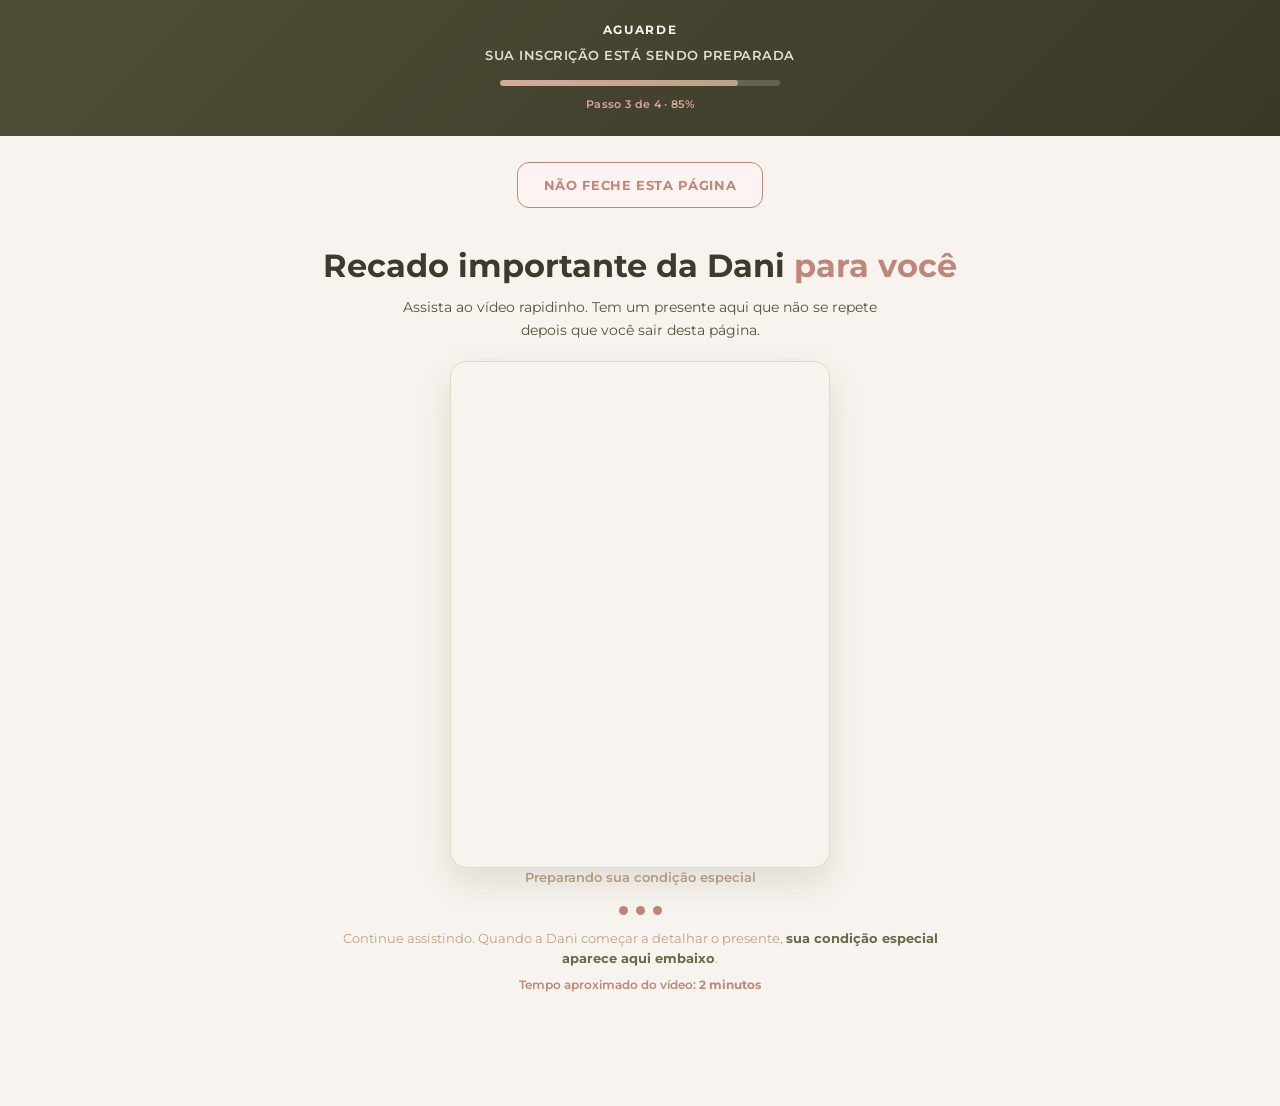
==== index.html @ 960c8c3c "Rename upsell.html to index.html" ====
<!DOCTYPE html>
<html lang="pt-BR">
<head>
<meta charset="UTF-8">
<meta name="viewport" content="width=device-width,initial-scale=1.0">
<meta name="robots" content="noindex, nofollow">
<title>Oferta única — Combo 4 em 1 Black | Coleção Eternizar</title>
<link rel="stylesheet" href="style.css">
</head>
<body>

<!-- LOADER (barra superior) -->
<div id="loader">
  <div class="loader-sub">Aguarde</div>
  <div class="loader-title">Sua inscrição está sendo preparada</div>
  <div class="loader-bar-track"><div class="loader-bar-fill" id="loaderBar"></div></div>
  <div class="loader-warn" id="loaderStep">Passo 3 de 4 · 85%</div>
</div>

<div class="wrap">

  <div class="not-close-wrap">
    <div class="not-close">Não feche esta página</div>
  </div>

  <!-- TOPO / VÍDEO -->
  <div class="top-msg">
    <h1 style="font-family:'M';font-weight:700;font-size:32px;color:var(--dark);text-transform:none">Recado importante da Dani <span style="color:var(--roseD)">para você</span></h1>
    <p>Assista ao vídeo rapidinho. Tem um presente aqui que não se repete depois que você sair desta página.</p>
  </div>

  <div class="video-box" id="videoBox">
    <iframe src="https://play.tynk.ai/p/1ecf1f8f-507d-4084-946c-d3a22b026fa4" style="width:100%;height:100%;border:0;display:block"
      allow="accelerometer; autoplay; clipboard-write; encrypted-media; gyroscope; picture-in-picture" allowfullscreen></iframe>
  </div>

  <div class="loading-label" id="loadingLabel">Preparando sua condição especial</div>
  <div class="loading-dots" id="loadingDots"><span></span><span></span><span></span></div>

  <p class="video-note">Continue assistindo. Quando a Dani começar a detalhar o presente, <strong>sua condição especial aparece aqui embaixo</strong>.</p>
  <p class="timer-hint" id="revealHint">Tempo aproximado do vídeo: <strong>2 minutos</strong></p>

  <a href="#oferta" class="btn btn-cta" id="ctaTop" style="display:none">Sim, quero meu combo</a>

  <!-- OFERTA (revelada após o vídeo) -->
  <div id="oferta">

    <div class="oferta-head">
      <div class="eyebrow">Só nesta página</div>
      <h2 class="serif">O Combo 4 em 1 Black completo</h2>
    </div>
    <p class="oferta-lead">São 4 cursos completos num lugar só, com <strong>mais de 200 peças altamente rentáveis</strong> e estratégias validadas por milhares de alunas — tudo pra você parar de repetir modelo e virar referência na sua região.</p>

    <div class="item">
      <div class="num">1</div>
      <img src="imgs/pro_thumb.png" alt="Método Laços e Caprichos PRO">
      <div class="item-text">
        <h3 class="serif">Método Laços e Caprichos PRO</h3>
        <p>Técnicas avançadas de laços e tiaras exclusivos pra elevar o acabamento e o valor percebido de cada peça.</p>
        <span class="value">R$497 sozinho</span>
      </div>
    </div>

    <div class="item">
      <div class="num">2</div>
      <img src="imgs/express_full.png" alt="Laços e Caprichos Express 2.0">
      <div class="item-text">
        <h3 class="serif">Laços e Caprichos Express 2.0</h3>
        <p>A evolução do método, com modelos novos, atualizados e um passo a passo mais rápido de aplicar.</p>
        <span class="value">R$297 sozinho</span>
      </div>
    </div>

    <div class="item">
      <div class="num">3</div>
      <img src="imgs/newborn_thumb.png" alt="Coleção Essencial Newborn">
      <div class="item-text">
        <h3 class="serif">Coleção Essencial Newborn</h3>
        <p>Peças exclusivas pro nicho de recém-nascido — um mercado que vende o ano inteiro, pras mamães mais exigentes.</p>
        <span class="value">R$77 sozinho</span>
      </div>
    </div>

    <div class="item">
      <div class="num">4</div>
      <img src="imgs/encantados_thumb.png" alt="MasterClass Laços Encantados">
      <div class="item-text">
        <h3 class="serif">MasterClass Laços Encantados</h3>
        <p>2 peças especiais que sempre serão tendência — técnica rápida de aplicar e altíssimo giro de venda.</p>
        <span class="value">R$47 sozinho</span>
      </div>
    </div>

    <ul class="bonus-extra">
      <li><strong>Bônus grátis:</strong> Projeto Artesã 5K — 3 em 1 (posicionamento nas redes, tráfego pago e conteúdo com IA) <em>(R$497 sozinho)</em></li>
      <li>Lista de fornecedores pronta, pra comprar barato desde o primeiro dia</li>
      <li>Materiais em PDF de cada curso, pra imprimir e ter na bancada</li>
    </ul>

    <div class="price-box">
      <div class="tag-only">Somente hoje, aqui e agora</div>
      <div class="old">de R$1.415 (tudo separado)</div>
      <div class="new serif">R$397</div>
      <div class="vitalicio">Acesso vitalício</div>
      <a href="#" class="btn btn-cta" id="ctaCheckout">Sim, quero o Combo 4 em 1 Black</a>
      <p class="btn-sub">Pagamento seguro · parcelamento no cartão</p>
    </div>

    <div class="downsell">
      <a href="#" id="downsellLink">Não quero agora, ver outra opção</a>
    </div>

    <div class="timer-block">
      <div class="lbl serif">Rápido, seu tempo está passando</div>
      <div class="timer-nums">
        <div class="t"><div class="n" id="tMin">15</div><div class="l">Minutos</div></div>
        <div class="t"><div class="n" id="tSec">00</div><div class="l">Segundos</div></div>
      </div>
      <p class="timer-fine">Se você sair desta página, não terá outra chance de garantir o combo com esse valor especial.</p>
    </div>

    <div class="guarantee">
      <div class="guarantee-badge"><div class="n">7</div><div class="l">DIAS</div></div>
      <div class="guarantee-text">
        <h4 class="serif">Garantia incondicional</h4>
        <p>Se não gostar, é só mandar um e-mail que devolvemos cada centavo, sem burocracia e sem perguntas.</p>
      </div>
    </div>

    <div class="closing">
      <p>Com apenas duas ou três peças novas vendidas do combo, você já pagou tudo — e o resto é técnica e catálogo novo pro resto da vida do seu ateliê.</p>
      <p>Te espero lá dentro.</p>
      <div class="signature">Dani Salvador</div>
      <div class="signature-sub">@lacosecaprichoss</div>
    </div>

  </div>
  <!-- fim #oferta -->

</div>

<!-- STICKY FOOTER -->
<div class="sticky-footer" id="stickyFooter" style="display:none">
  <div class="sf-price"><span class="old">R$1.415</span>R$397</div>
  <a href="#" class="btn btn-cta" id="ctaSticky">Sim, quero</a>
</div>

<script>
/* ================== CONFIGURAÇÃO ================== */
const REVEAL_SECONDS = 90; // ⚠️ CONFIRMAR: momento (em segundos, a partir de quando a página abre) em que a oferta é liberada.
const COUNTDOWN_MINUTES = 15; // duração do cronômetro de urgência
const CHECKOUT_URL = "#"; // trocar pelo link de checkout do combo quando vier
const DOWNSELL_URL = "#"; // trocar pelo link da oferta alternativa (downsell), se houver

/* ================== LIBERAÇÃO DA OFERTA ==================
   Como o player (Tynk) não tem uma API pública confirmada pra avisar
   o momento exato do play, a liberação conta a partir de quando a
   página é aberta (a maioria de quem entra assiste na hora). */
setTimeout(revealOffer, REVEAL_SECONDS*1000);

/* ================== LOADER ================== */
window.addEventListener('load', () => {
  const bar = document.getElementById('loaderBar');
  setTimeout(()=> bar.style.width = '85%', 150);
  // a barra carrega até 85% e permanece na página — não desaparece
});

/* ================== LIBERAR OFERTA ================== */
function revealOffer(){
  const oferta = document.getElementById('oferta');
  if(oferta.classList.contains('revealed')) return;
  oferta.classList.add('revealed');
  document.getElementById('ctaTop').style.display = 'block';
  document.getElementById('revealHint').style.display = 'none';
  document.getElementById('loadingDots').style.display = 'none';
  document.getElementById('loadingLabel').style.display = 'none';
  document.getElementById('stickyFooter').style.display = 'flex';
}

/* ================== LINKS DE CHECKOUT / DOWNSELL ================== */
document.getElementById('ctaCheckout').href = CHECKOUT_URL;
document.getElementById('ctaSticky').href = CHECKOUT_URL;
document.getElementById('downsellLink').href = DOWNSELL_URL;

/* ================== CRONÔMETRO DE URGÊNCIA ================== */
const STORAGE_KEY = 'eternizar_upsell_deadline';
let deadline = localStorage.getItem(STORAGE_KEY);
if(!deadline){
  deadline = Date.now() + COUNTDOWN_MINUTES*60*1000;
  localStorage.setItem(STORAGE_KEY, deadline);
} else {
  deadline = parseInt(deadline, 10);
}
function tickTimer(){
  const diff = Math.max(0, deadline - Date.now());
  const min = Math.floor(diff/60000);
  const sec = Math.floor((diff%60000)/1000);
  document.getElementById('tMin').textContent = String(min).padStart(2,'0');
  document.getElementById('tSec').textContent = String(sec).padStart(2,'0');
}
tickTimer();
setInterval(tickTimer, 1000);
</script>

</body>
</html>
---- style.css ----
@font-face{font-family:'Cor';src:url('fonts/cg500.woff2') format('woff2');font-weight:500;font-style:normal}
@font-face{font-family:'Cor';src:url('fonts/cg600.woff2') format('woff2');font-weight:600;font-style:normal}
@font-face{font-family:'Cor';src:url('fonts/cg700.woff2') format('woff2');font-weight:700;font-style:normal}
@font-face{font-family:'Cor';src:url('fonts/cg500i.woff2') format('woff2');font-weight:500;font-style:italic}
@font-face{font-family:'Cor';src:url('fonts/cg600i.woff2') format('woff2');font-weight:600;font-style:italic}
@font-face{font-family:'M';src:url('fonts/mont400.woff2') format('woff2');font-weight:400}
@font-face{font-family:'M';src:url('fonts/mont500.woff2') format('woff2');font-weight:500}
@font-face{font-family:'M';src:url('fonts/mont600.woff2') format('woff2');font-weight:600}
@font-face{font-family:'M';src:url('fonts/mont700.woff2') format('woff2');font-weight:700}

:root{
  --off:#F7F4EF; --white:#fff; --oliveD:#4e4d36; --olive:#6B6A48;
  --rose:#D9A89B; --roseD:#c08778; --champ:#bda283; --beige:#E7D7C6;
  --ink:#54513f; --dark:#3d3a2e;
}
*{margin:0;padding:0;box-sizing:border-box}
html{scroll-behavior:smooth}
body{font-family:'M',sans-serif;background:var(--off);color:var(--ink);line-height:1.6;padding-bottom:90px}
.serif{font-family:'Cor',serif}
.wrap{max-width:680px;margin:0 auto;padding:0 22px}

/* ===== LOADER (barra superior) ===== */
#loader{position:relative;background:linear-gradient(135deg,var(--oliveD),#3a3928);padding:20px 20px 22px;text-align:center;overflow:hidden}
.loader-sub{font-family:'M';font-weight:700;font-size:12px;letter-spacing:.14em;text-transform:uppercase;color:var(--off);margin-bottom:6px}
.loader-title{font-family:'M';font-weight:600;font-size:13px;letter-spacing:.04em;text-transform:uppercase;color:#e7ded0;margin-bottom:14px}
.loader-bar-track{width:280px;max-width:80%;height:6px;background:rgba(255,255,255,.18);border-radius:10px;overflow:hidden;margin:0 auto}
.loader-bar-fill{height:100%;width:0%;background:linear-gradient(90deg,var(--rose),var(--champ));border-radius:10px;transition:width 2.6s ease}
.loader-warn{margin-top:10px;font-size:11px;font-weight:600;color:var(--rose);letter-spacing:.03em}

.not-close{display:inline-block;margin:26px auto 0;border:1.5px solid var(--roseD);background:#fdf3f0;color:var(--roseD);font-family:'M';font-weight:700;font-size:13px;letter-spacing:.05em;text-transform:uppercase;padding:12px 26px;border-radius:12px}
.not-close-wrap{text-align:center}

/* pulso nos botões de CTA */
@keyframes pulseBtn{
  0%{box-shadow:0 0 0 0 rgba(107,106,72,.5)}
  70%{box-shadow:0 0 0 14px rgba(107,106,72,0)}
  100%{box-shadow:0 0 0 0 rgba(107,106,72,0)}
}
.btn-cta{animation:pulseBtn 1.8s infinite}
.btn-cta.disabled{animation:none}


/* ===== HEADER / VIDEO ===== */
.top-msg{text-align:center;padding:38px 0 20px}
.top-msg .eyebrow{font-size:12px;letter-spacing:.14em;text-transform:uppercase;color:var(--roseD);font-weight:600;margin-bottom:12px}
.top-msg h1{font-family:'Cor';font-weight:600;font-size:30px;color:var(--oliveD);line-height:1.25;margin-bottom:10px}
.top-msg h1 em{font-style:italic;color:var(--roseD)}
.top-msg p{font-size:14px;color:var(--ink);max-width:480px;margin:0 auto}

.video-box{width:100%;max-width:380px;margin:0 auto;aspect-ratio:3/4;background:var(--off);border-radius:16px;overflow:hidden;border:1px solid var(--beige);box-shadow:0 14px 34px rgba(78,77,54,.14);position:relative}
.video-box iframe{width:100%;height:100%;display:block;border:0}

/* bolinhas de carregamento */
.loading-dots{display:flex;justify-content:center;align-items:center;gap:8px;margin:18px 0 4px}
.loading-dots span{width:9px;height:9px;border-radius:50%;background:var(--roseD);animation:dotPulse 1.2s infinite ease-in-out}
.loading-dots span:nth-child(2){animation-delay:.2s}
.loading-dots span:nth-child(3){animation-delay:.4s}
@keyframes dotPulse{
  0%,80%,100%{transform:scale(.6);opacity:.4}
  40%{transform:scale(1);opacity:1}
}
.loading-label{text-align:center;font-size:12.5px;color:var(--champ);font-weight:600;margin-bottom:4px}

.video-note{text-align:center;font-size:12.5px;color:var(--champ);margin:14px 0 6px}
.video-note strong{color:var(--olive)}
.timer-hint{text-align:center;font-size:12px;color:var(--roseD);font-weight:600;margin-bottom:22px}

.btn{display:block;width:100%;text-align:center;font-family:'M';font-weight:700;font-size:15px;letter-spacing:.03em;text-transform:uppercase;padding:18px 20px;border-radius:50px;border:none;cursor:pointer;text-decoration:none;transition:.2s}
.btn-cta{background:linear-gradient(135deg,var(--roseD),var(--olive) 70%);color:var(--off);box-shadow:0 12px 28px rgba(107,106,72,.32)}
.btn-cta:hover{transform:translateY(-2px);box-shadow:0 16px 34px rgba(107,106,72,.4)}
.btn-cta.disabled{opacity:.45;pointer-events:none;filter:grayscale(.3)}
.btn-sub{text-align:center;font-size:11.5px;color:var(--champ);margin-top:10px}

/* ===== OFERTA (revelada) ===== */
#oferta{max-height:0;overflow:hidden;opacity:0;transition:opacity .6s ease}
#oferta.revealed{max-height:none;opacity:1}
.oferta-head{text-align:center;margin:52px 0 6px}
.oferta-head .eyebrow{font-size:12px;letter-spacing:.14em;text-transform:uppercase;color:var(--roseD);font-weight:600;margin-bottom:10px}
.oferta-head h2{font-family:'Cor';font-weight:700;font-size:32px;color:var(--oliveD);line-height:1.2}
.oferta-lead{text-align:center;font-size:14.5px;color:var(--ink);max-width:520px;margin:14px auto 34px}
.oferta-lead strong{color:var(--roseD)}

.item{display:flex;gap:16px;align-items:flex-start;background:var(--white);border:1px solid var(--beige);border-radius:16px;padding:18px;margin-bottom:14px}
.item .num{flex-shrink:0;width:34px;height:34px;border-radius:50%;background:var(--olive);color:var(--off);font-family:'Cor';font-weight:600;font-size:16px;display:flex;align-items:center;justify-content:center;margin-top:2px}
.item img{width:78px;height:78px;object-fit:cover;border-radius:10px;flex-shrink:0;border:1px solid var(--beige)}
.item-text h3{font-family:'Cor';font-weight:600;font-size:19px;color:var(--oliveD);margin-bottom:4px}
.item-text p{font-size:13px;color:var(--ink);line-height:1.55}
.item-text .value{display:inline-block;margin-top:6px;font-size:11px;font-weight:700;color:var(--champ);letter-spacing:.04em}

.bonus-extra{margin:22px 0 34px}
.bonus-extra li{list-style:none;font-size:13.5px;color:var(--ink);padding-left:26px;position:relative;margin-bottom:10px}
.bonus-extra li::before{content:'🎀';position:absolute;left:0;top:0}

.price-box{background:linear-gradient(160deg,var(--oliveD),var(--olive));border-radius:20px;padding:32px 26px;text-align:center;color:var(--off);margin:18px 0}
.price-box .tag-only{font-size:11.5px;letter-spacing:.1em;text-transform:uppercase;color:var(--rose);font-weight:700;margin-bottom:14px}
.price-box .old{font-size:15px;color:#d8d5c4;text-decoration:line-through;opacity:.8}
.price-box .new{font-family:'Cor';font-weight:700;font-size:52px;color:var(--off);margin:6px 0}
.price-box .vitalicio{display:inline-block;background:rgba(247,244,239,.12);border:1px solid rgba(247,244,239,.4);border-radius:20px;padding:5px 18px;font-size:11.5px;font-weight:700;letter-spacing:.06em;text-transform:uppercase;margin-bottom:20px}
.price-box .btn-cta{background:linear-gradient(135deg,#8fbf6a,#5fa73f);box-shadow:0 12px 26px rgba(0,0,0,.25)}
.price-box .btn-sub{color:#d8d5c4}

.downsell{text-align:center;margin:22px 0 40px}
.downsell a{font-size:12.5px;color:var(--champ);text-decoration:underline}

.timer-block{text-align:center;margin:20px 0 30px}
.timer-block .lbl{font-family:'Cor';font-weight:600;font-size:20px;color:var(--roseD);margin-bottom:14px}
.timer-nums{display:flex;justify-content:center;gap:14px}
.timer-nums .t{background:var(--white);border:1px solid var(--beige);border-radius:12px;padding:12px 18px;min-width:64px}
.timer-nums .t .n{font-family:'Cor';font-weight:700;font-size:26px;color:var(--oliveD)}
.timer-nums .t .l{font-size:9.5px;letter-spacing:.08em;text-transform:uppercase;color:var(--champ)}
.timer-fine{text-align:center;font-size:11.5px;color:var(--champ);margin-top:12px}

.guarantee{display:flex;gap:18px;align-items:center;background:var(--white);border:1px solid var(--beige);border-radius:16px;padding:22px;margin:34px 0}
.guarantee-badge{flex-shrink:0;width:82px;height:82px;border-radius:50%;background:radial-gradient(circle,#f6e9c8,#d9b968);display:flex;flex-direction:column;align-items:center;justify-content:center;text-align:center;border:2px solid #b8933f}
.guarantee-badge .n{font-family:'Cor';font-weight:700;font-size:22px;color:#5c4a1e}
.guarantee-badge .l{font-size:8px;font-weight:700;color:#5c4a1e;letter-spacing:.05em}
.guarantee-text h4{font-family:'Cor';font-weight:600;font-size:17px;color:var(--oliveD);margin-bottom:4px}
.guarantee-text p{font-size:12.5px;color:var(--ink)}

.closing{margin:36px 0}
.closing p{font-size:14px;color:var(--ink);margin-bottom:12px}
.signature{font-family:'Cor';font-style:italic;font-weight:600;font-size:22px;color:var(--roseD);margin-top:16px}
.signature-sub{font-size:12px;color:var(--champ)}

/* ===== STICKY FOOTER ===== */
.sticky-footer{position:fixed;bottom:0;left:0;right:0;background:var(--white);border-top:1px solid var(--beige);box-shadow:0 -8px 24px rgba(0,0,0,.08);padding:12px 18px;z-index:50;display:flex;align-items:center;justify-content:space-between;gap:14px}
.sticky-footer .sf-price{font-family:'Cor';font-weight:700;font-size:20px;color:var(--oliveD)}
.sticky-footer .sf-price .old{font-size:12px;color:var(--champ);text-decoration:line-through;font-family:'M';margin-right:6px}
.sticky-footer .btn{width:auto;padding:13px 22px;font-size:12.5px}

@media(max-width:480px){
  .price-box .new{font-size:42px}
  .item{flex-direction:row}
  .item img{width:60px;height:60px}
}
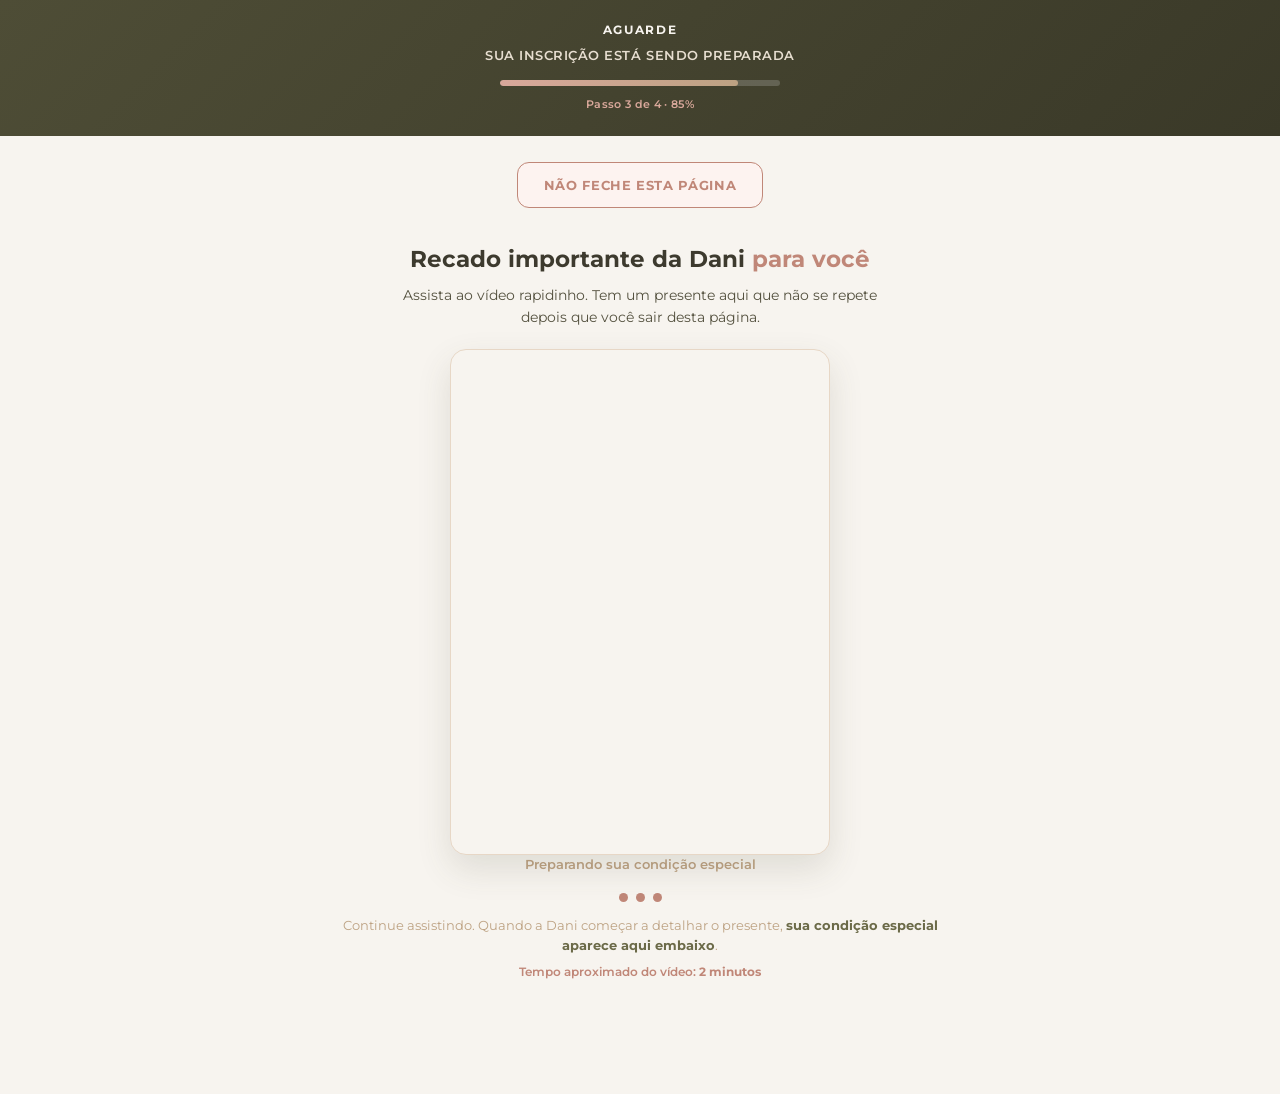
==== commit c38b6b41: "Add files via upload" ====
--- a/index.html
+++ b/index.html
@@ -25,13 +25,14 @@
 
   <!-- TOPO / VÍDEO -->
   <div class="top-msg">
-    <h1 style="font-family:'M';font-weight:700;font-size:32px;color:var(--dark);text-transform:none">Recado importante da Dani <span style="color:var(--roseD)">para você</span></h1>
+    <h1 style="font-family:'M';font-weight:700;font-size:23px;color:var(--dark);text-transform:none;line-height:1.2">Recado importante da Dani <span style="color:var(--roseD)">para você</span></h1>
     <p>Assista ao vídeo rapidinho. Tem um presente aqui que não se repete depois que você sair desta página.</p>
   </div>
 
   <div class="video-box" id="videoBox">
     <iframe src="https://play.tynk.ai/p/1ecf1f8f-507d-4084-946c-d3a22b026fa4" style="width:100%;height:100%;border:0;display:block"
       allow="accelerometer; autoplay; clipboard-write; encrypted-media; gyroscope; picture-in-picture" allowfullscreen></iframe>
+    <div id="playCatcher" onclick="onFirstPlayClick()" style="position:absolute;inset:0;cursor:pointer;background:transparent"></div>
   </div>
 
   <div class="loading-label" id="loadingLabel">Preparando sua condição especial</div>
@@ -107,7 +108,7 @@
     </div>
 
     <div class="downsell">
-      <a href="#" id="downsellLink">Não quero agora, ver outra opção</a>
+      <a href="#" class="btn btn-downsell" id="downsellLink">Não quero, obrigado</a>
     </div>
 
     <div class="timer-block">
@@ -147,16 +148,23 @@
 
 <script>
 /* ================== CONFIGURAÇÃO ================== */
-const REVEAL_SECONDS = 90; // ⚠️ CONFIRMAR: momento (em segundos, a partir de quando a página abre) em que a oferta é liberada.
+const REVEAL_SECONDS = 107; // 1:47 — confirmado pela Dani como o momento em que ela começa a falar dos cursos
 const COUNTDOWN_MINUTES = 15; // duração do cronômetro de urgência
 const CHECKOUT_URL = "#"; // trocar pelo link de checkout do combo quando vier
 const DOWNSELL_URL = "#"; // trocar pelo link da oferta alternativa (downsell), se houver
 
 /* ================== LIBERAÇÃO DA OFERTA ==================
-   Como o player (Tynk) não tem uma API pública confirmada pra avisar
-   o momento exato do play, a liberação conta a partir de quando a
-   página é aberta (a maioria de quem entra assiste na hora). */
-setTimeout(revealOffer, REVEAL_SECONDS*1000);
+   Como o player (Tynk) é de outro domínio, não dá pra "escutar" o play
+   dele diretamente. Por isso existe uma camada transparente sobre o vídeo
+   que captura só o primeiro toque/clique — nesse momento começamos a
+   contar o tempo, e a camada some, liberando o play de verdade do Tynk. */
+let playClicked = false;
+function onFirstPlayClick(){
+  if(playClicked) return;
+  playClicked = true;
+  document.getElementById('playCatcher').remove(); // libera o clique real no player
+  setTimeout(revealOffer, REVEAL_SECONDS*1000);
+}
 
 /* ================== LOADER ================== */
 window.addEventListener('load', () => {
